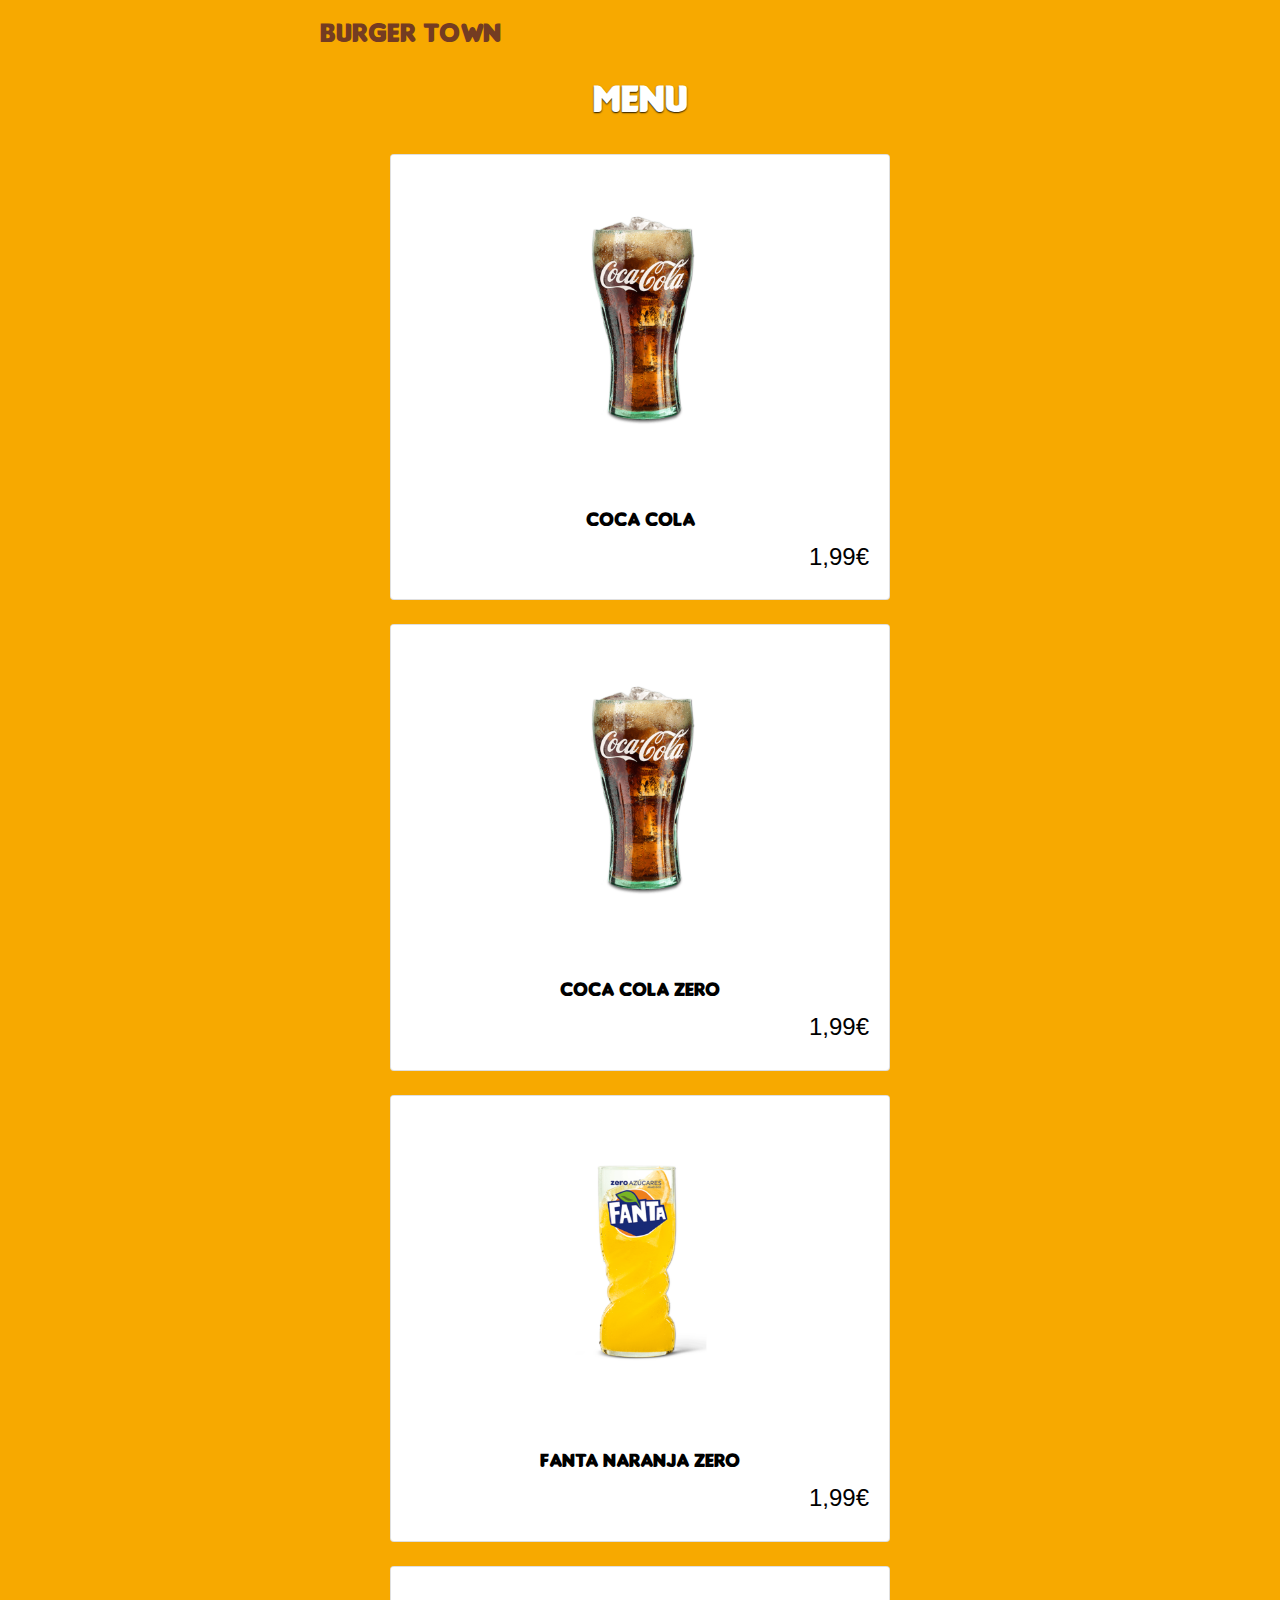
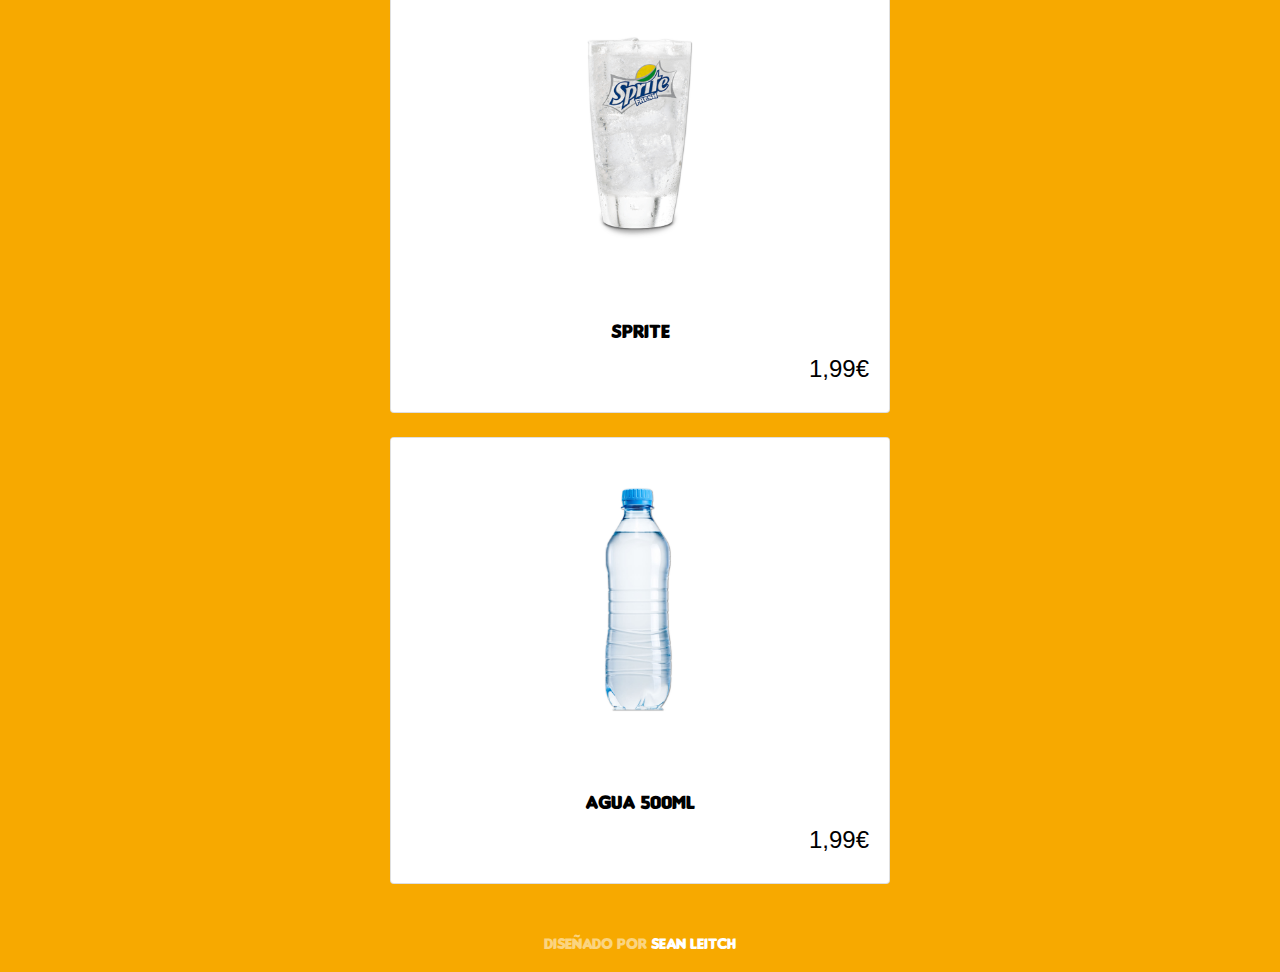
==== menu-bebidas.html @ f509dd97 "Pics" ====
<!doctype html>
<html lang="en">

<head>
    <meta charset="utf-8">
    <meta name="viewport" content="width=device-width, initial-scale=1, shrink-to-fit=no">
    <meta name="description" content="">
    <meta name="author" content="Sean Leitch">
    <title>BEBIDAS | Menu BurgerTown</title>

    <!-- Fonts -->
    <link href="fonts/panpizza.ttf" rel="stylesheet">
    <link href="fonts/pizzaAlfredo.ttf" rel="stylesheet">

    <link rel="shortcut icon" href="favicon.ico">
    <link rel="stylesheet" href="https://stackpath.bootstrapcdn.com/bootstrap/4.5.2/css/bootstrap.min.css" integrity="sha384-JcKb8q3iqJ61gNV9KGb8thSsNjpSL0n8PARn9HuZOnIxN0hoP+VmmDGMN5t9UJ0Z" crossorigin="anonymous">

    <style>
        .bd-placeholder-img {
            font-size: 1.125rem;
            text-anchor: middle;
            -webkit-user-select: none;
            -moz-user-select: none;
            -ms-user-select: none;
            user-select: none;
        }
        
        @media (min-width: 768px) {
            .bd-placeholder-img-lg {
                font-size: 3.5rem;
            }
        }
    </style>
    <!-- Custom styles for this template -->
    <link href="css/style.css" rel="stylesheet">
</head>

<body class="text-center">
    <div class="cover-container d-flex w-100 h-100 p-3 mx-auto flex-column">
        <header class="masthead mb-auto">
            <div class="inner">
                <a href="../BurgerTown/index.html">
                    <h3 class="masthead-brand">BURGER TOWN</h3>
                </a>
            </div>
        </header>

        <main role="main" class="inner cover">
            <br>
            <h1 class="cover-heading">MENU</h1>
            <br>

            <!-- Coca Cola -->
            <div class="card menucard">
                <img class=" card-img-top " src="assets/bebidas/bebidaCocaCola.jpg" alt="Coca Cola">
                <div class="card-body ">
                    <h5 class="card-title">Coca Cola</h5>
                    <h4 class="text-right">1,99€</h4>
                </div>
            </div>

            <br>

            <!-- Coca Cola Zero -->
            <div class="card menucard">
                <img class=" card-img-top " src="assets/bebidas/bebidaCocaCola.jpg" alt="Coca Cola">
                <div class="card-body ">
                    <h5 class="card-title">Coca Cola Zero</h5>
                    <h4 class="text-right">1,99€</h4>
                </div>
            </div>

            <br>

            <!-- Fanta Naranja Zero -->
            <div class="card menucard">
                <img class=" card-img-top " src="assets/bebidas/bebidaFantaNaranja.jpg" alt="Fanta">
                <div class="card-body ">
                    <h5 class="card-title">Fanta Naranja Zero</h5>
                    <h4 class="text-right">1,99€</h4>
                </div>
            </div>

            <br>

            <!-- Sprite -->
            <div class="card menucard">
                <img class=" card-img-top " src="assets/bebidas/bebidaSprite.jpg" alt="Sprite">
                <div class="card-body ">
                    <h5 class="card-title">Sprite</h5>
                    <h4 class="text-right">1,99€</h4>
                </div>
            </div>

            <br>

            <!-- Water -->
            <div class="card menucard">
                <img class=" card-img-top " src="assets/bebidas/bebidaAgua.jpg" alt="Agua">
                <div class="card-body ">
                    <h5 class="card-title">Agua 500ml</h5>
                    <h4 class="text-right">1,99€</h4>
                </div>
            </div>

            <br>
            <br>

        </main>

        <footer class="mastfoot mt-auto ">
            <div class="inner ">
                <p>Diseñado por <a href="https://bit.ly/SeanLeitch ">Sean Leitch</a></p>
            </div>
        </footer>
    </div>
</body>

</html>
---- css/style.css ----
/*
 * Globals
 */


/* Links */

a,
a:focus,
a:hover {
    color: #fff;
}


/* Custom default button */

.btn-secondary,
.btn-secondary:hover,
.btn-secondary:focus {
    color: #fff;
    text-shadow: none;
    /* Prevent inheritance from `body` */
    background-color: #c62828;
    border: .05rem solid #8e0000;
}


/*
 * Base structure
 */

html,
body {
    height: 100%;
    background-color: #F7A900;
}

body {
    display: -ms-flexbox;
    display: flex;
    color: #fff;
    font-family: burger;
    font-smooth: auto;
    -webkit-font-smoothing: antialiased;
    -moz-osx-font-smoothing: grayscale;
}

.cover-container {
    max-width: 42em;
}


/*
 * Header
 */

h1 {
    color: #ffffff;
    font-weight: 400;
    text-shadow: 0 .05rem .1rem rgba(0, 0, 0, 0.863);
}

h3 {
    font-weight: 100;
    color: #743C22;
}

h4 {
    color: black;
    text-shadow: none;
    font-family: Arial, Helvetica, sans-serif;
}

h5 {
    color: black;
    text-shadow: none;
}

@font-face {
    font-family: 'burger';
    src: url('../fonts/cheese.woff') format('woff');
}

@font-face {
    font-family: 'restaurant';
    src: url('../fonts/restaurant.ttf') format('truetype');
}

.masthead {
    margin-bottom: 2rem;
}

.masthead-brand {
    margin-bottom: 0;
}

.nav-masthead .nav-link {
    padding: .25rem 0;
    font-weight: 700;
    color: rgba(255, 255, 255, .5);
    background-color: transparent;
    border-bottom: .25rem solid transparent;
}

.nav-masthead .nav-link:hover,
.nav-masthead .nav-link:focus {
    border-bottom-color: rgba(255, 255, 255, .25);
}

.nav-masthead .nav-link+.nav-link {
    margin-left: 1rem;
}

.nav-masthead .active {
    color: #fff;
    border-bottom-color: #fff;
}

@media (min-width: 48em) {
    .masthead-brand {
        float: left;
    }
    .nav-masthead {
        float: right;
    }
}


/*
 * Cover
 */

.cover {
    padding: 0 1.5rem;
}

.cover .btn-lg {
    padding: .75rem 1.25rem;
    font-weight: 700;
}


/* Custom cards */

.menucard {
    max-width: 500px;
    margin: auto;
}


/* CUSTOM COLOURS */

.text-colour-orange {
    color: #F78000;
}


/*
 * Footer
 */

.mastfoot {
    color: rgba(255, 255, 255, .5);
}
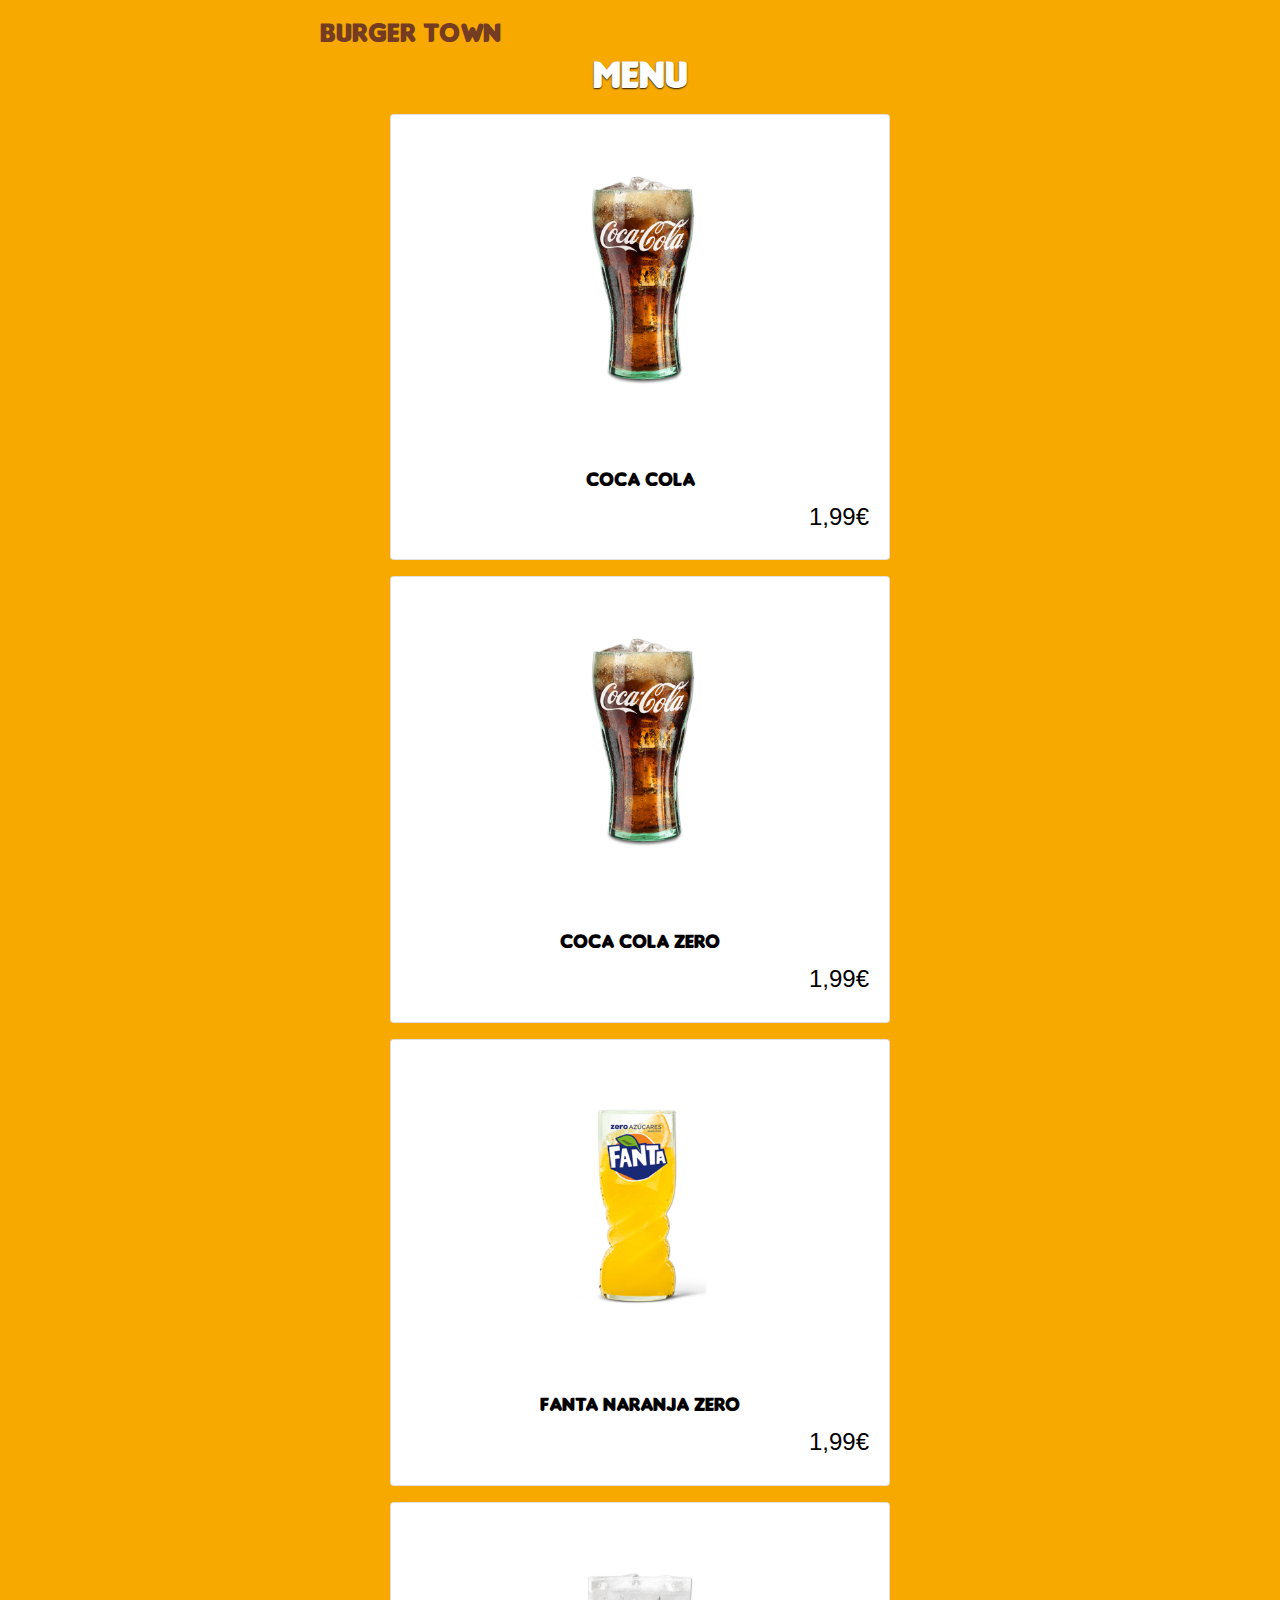
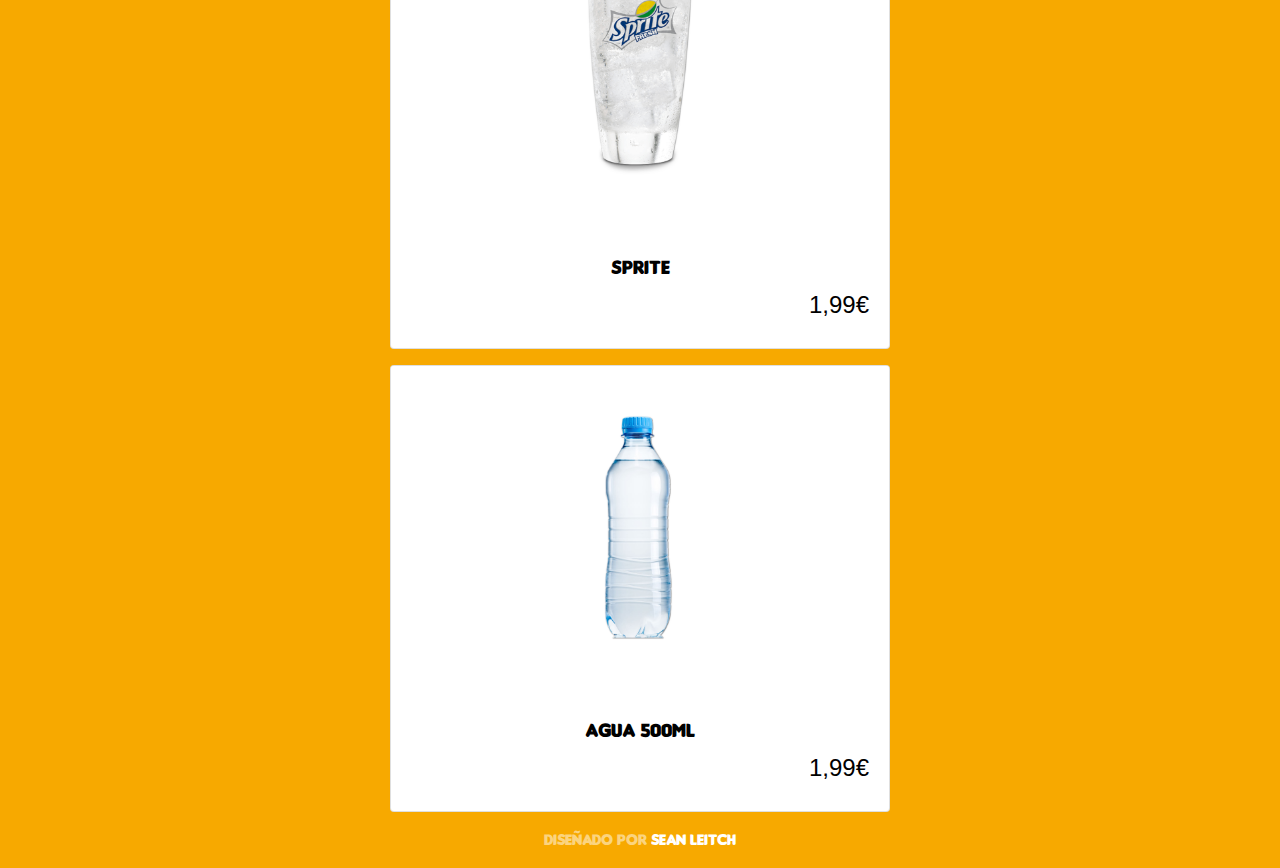
==== commit 7576575b: "Updated margins" ====
--- a/menu-bebidas.html
+++ b/menu-bebidas.html
@@ -9,28 +9,9 @@
     <title>BEBIDAS | Menu BurgerTown</title>
 
     <!-- Fonts -->
-    <link href="fonts/panpizza.ttf" rel="stylesheet">
-    <link href="fonts/pizzaAlfredo.ttf" rel="stylesheet">
-
     <link rel="shortcut icon" href="favicon.ico">
     <link rel="stylesheet" href="https://stackpath.bootstrapcdn.com/bootstrap/4.5.2/css/bootstrap.min.css" integrity="sha384-JcKb8q3iqJ61gNV9KGb8thSsNjpSL0n8PARn9HuZOnIxN0hoP+VmmDGMN5t9UJ0Z" crossorigin="anonymous">
 
-    <style>
-        .bd-placeholder-img {
-            font-size: 1.125rem;
-            text-anchor: middle;
-            -webkit-user-select: none;
-            -moz-user-select: none;
-            -ms-user-select: none;
-            user-select: none;
-        }
-        
-        @media (min-width: 768px) {
-            .bd-placeholder-img-lg {
-                font-size: 3.5rem;
-            }
-        }
-    </style>
     <!-- Custom styles for this template -->
     <link href="css/style.css" rel="stylesheet">
 </head>
@@ -46,12 +27,10 @@
         </header>
 
         <main role="main" class="inner cover">
-            <br>
             <h1 class="cover-heading">MENU</h1>
-            <br>
 
             <!-- Coca Cola -->
-            <div class="card menucard">
+            <div class="card menucard my-3">
                 <img class=" card-img-top " src="assets/bebidas/bebidaCocaCola.jpg" alt="Coca Cola">
                 <div class="card-body ">
                     <h5 class="card-title">Coca Cola</h5>
@@ -59,10 +38,8 @@
                 </div>
             </div>
 
-            <br>
-
             <!-- Coca Cola Zero -->
-            <div class="card menucard">
+            <div class="card menucard my-3">
                 <img class=" card-img-top " src="assets/bebidas/bebidaCocaCola.jpg" alt="Coca Cola">
                 <div class="card-body ">
                     <h5 class="card-title">Coca Cola Zero</h5>
@@ -70,10 +47,8 @@
                 </div>
             </div>
 
-            <br>
-
             <!-- Fanta Naranja Zero -->
-            <div class="card menucard">
+            <div class="card menucard my-3">
                 <img class=" card-img-top " src="assets/bebidas/bebidaFantaNaranja.jpg" alt="Fanta">
                 <div class="card-body ">
                     <h5 class="card-title">Fanta Naranja Zero</h5>
@@ -81,10 +56,8 @@
                 </div>
             </div>
 
-            <br>
-
             <!-- Sprite -->
-            <div class="card menucard">
+            <div class="card menucard my-3">
                 <img class=" card-img-top " src="assets/bebidas/bebidaSprite.jpg" alt="Sprite">
                 <div class="card-body ">
                     <h5 class="card-title">Sprite</h5>
@@ -92,20 +65,14 @@
                 </div>
             </div>
 
-            <br>
-
             <!-- Water -->
-            <div class="card menucard">
+            <div class="card menucard my-3">
                 <img class=" card-img-top " src="assets/bebidas/bebidaAgua.jpg" alt="Agua">
                 <div class="card-body ">
                     <h5 class="card-title">Agua 500ml</h5>
                     <h4 class="text-right">1,99€</h4>
                 </div>
             </div>
-
-            <br>
-            <br>
-
         </main>
 
         <footer class="mastfoot mt-auto ">
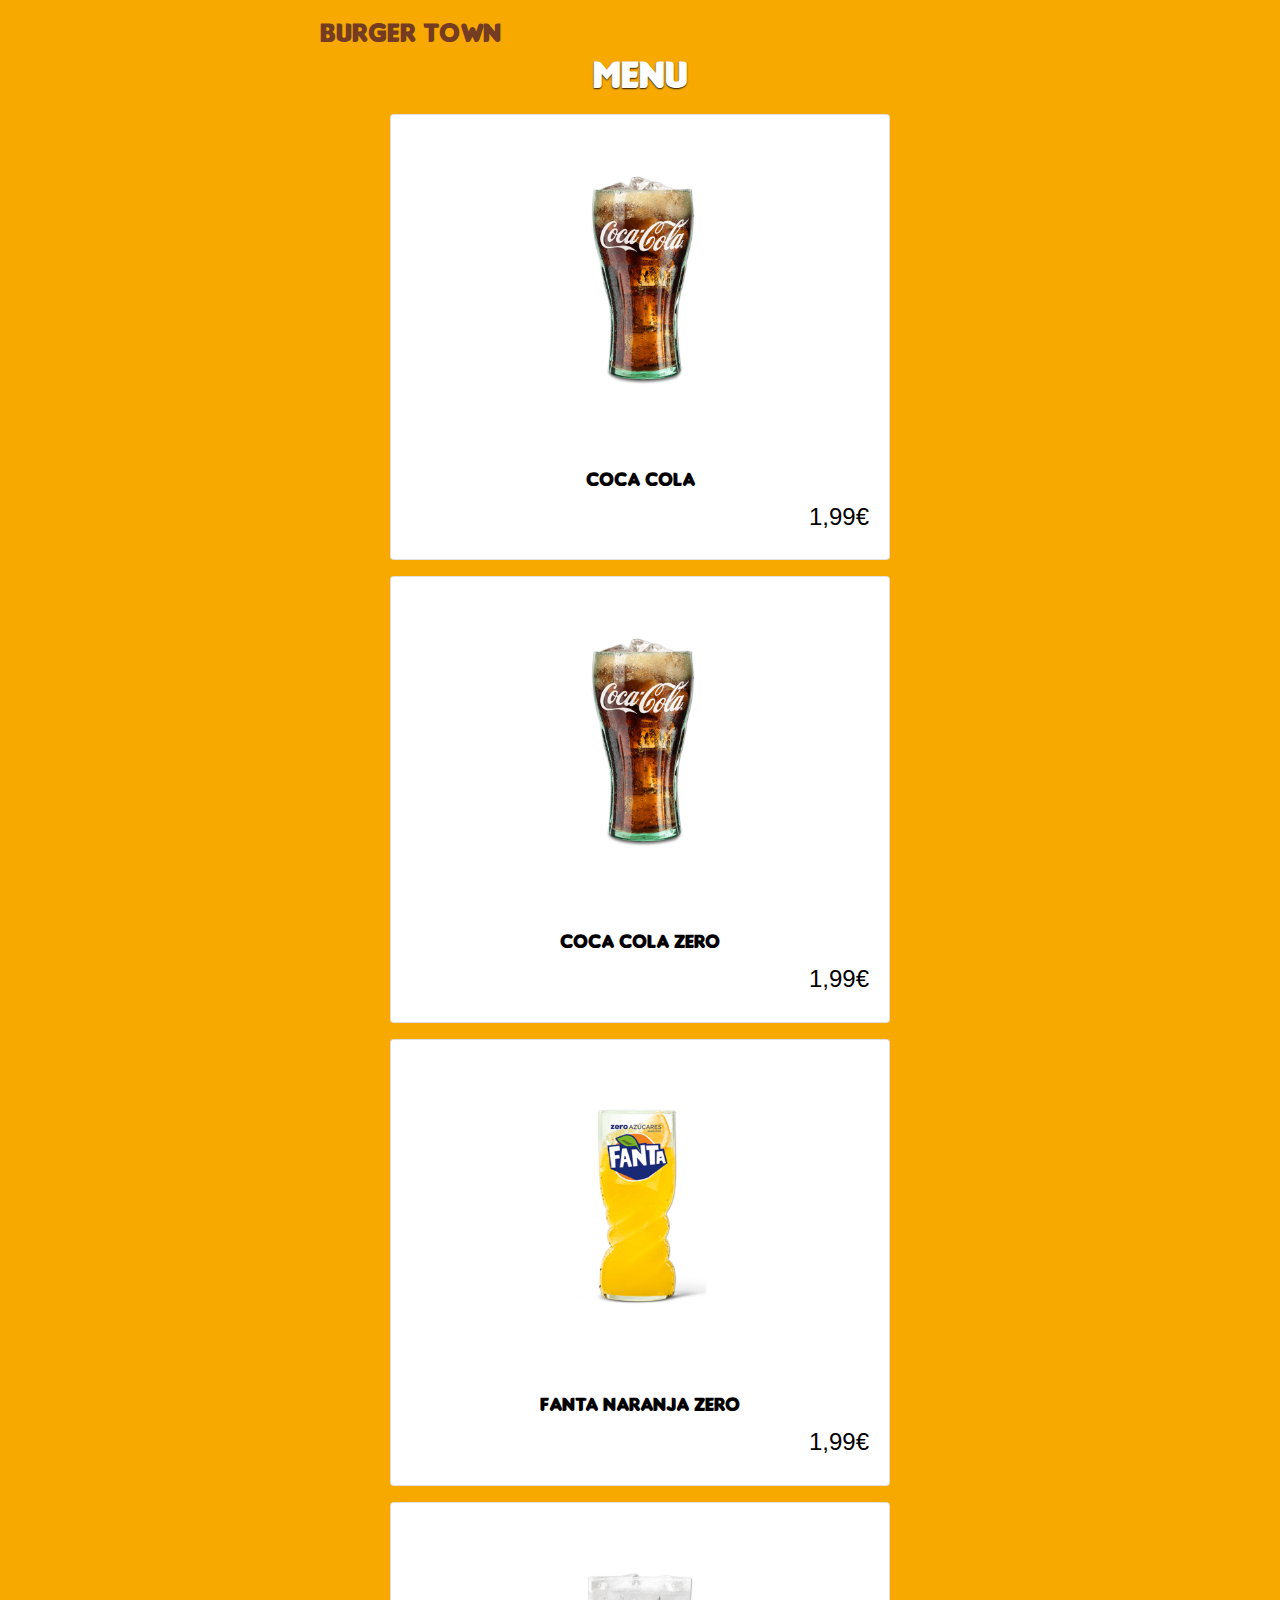
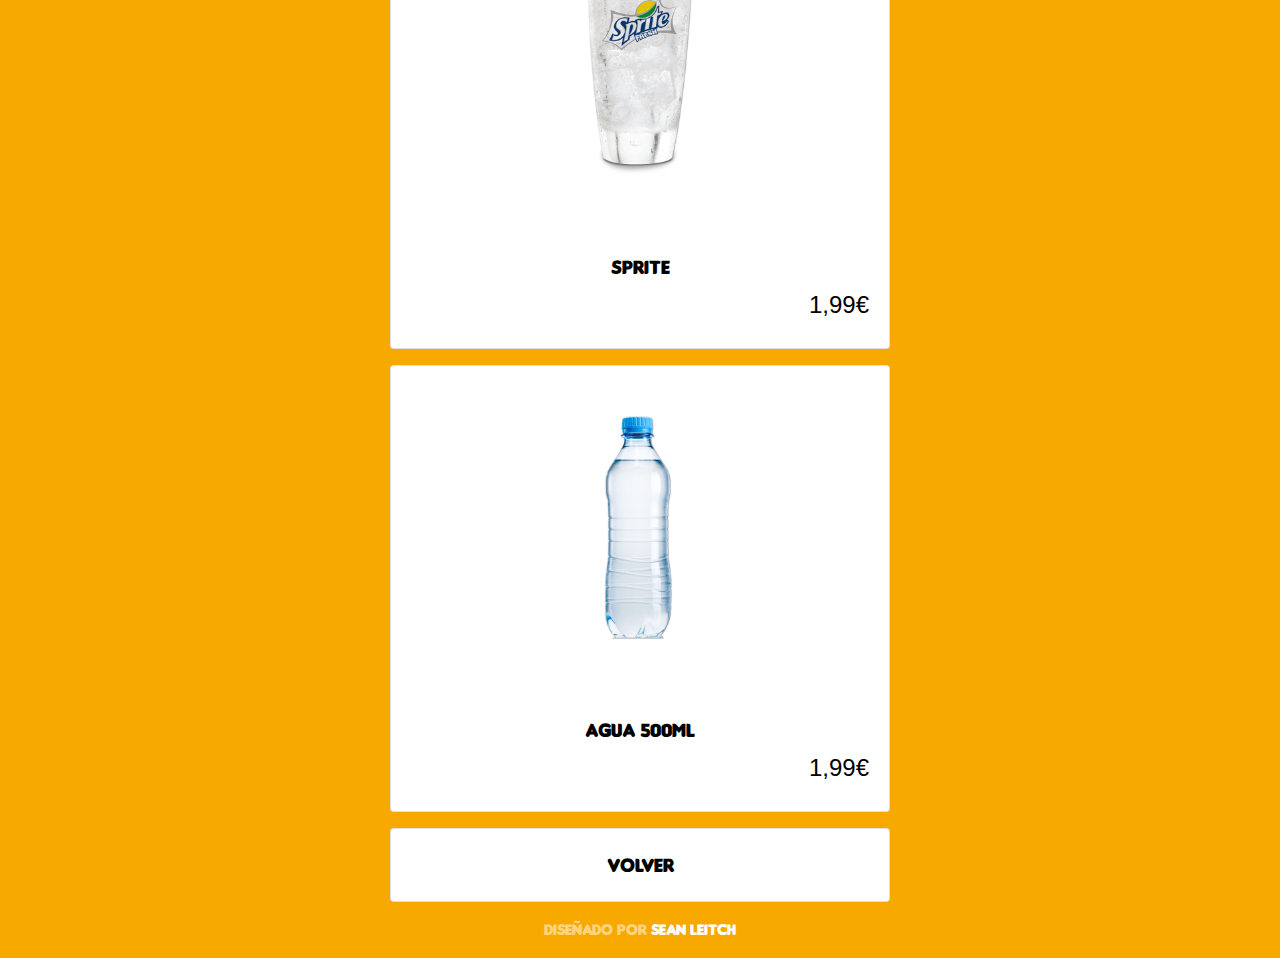
==== commit d6403062: "Back button" ====
--- a/menu-bebidas.html
+++ b/menu-bebidas.html
@@ -73,6 +73,15 @@
                     <h4 class="text-right">1,99€</h4>
                 </div>
             </div>
+
+            <!-- BACK -->
+            <a href="index.html">
+                <div class="card menucard my-3">
+                    <div class="card-body ">
+                        <h5 class="card-title my-1">Volver</h5>
+                    </div>
+                </div>
+            </a>
         </main>
 
         <footer class="mastfoot mt-auto ">
